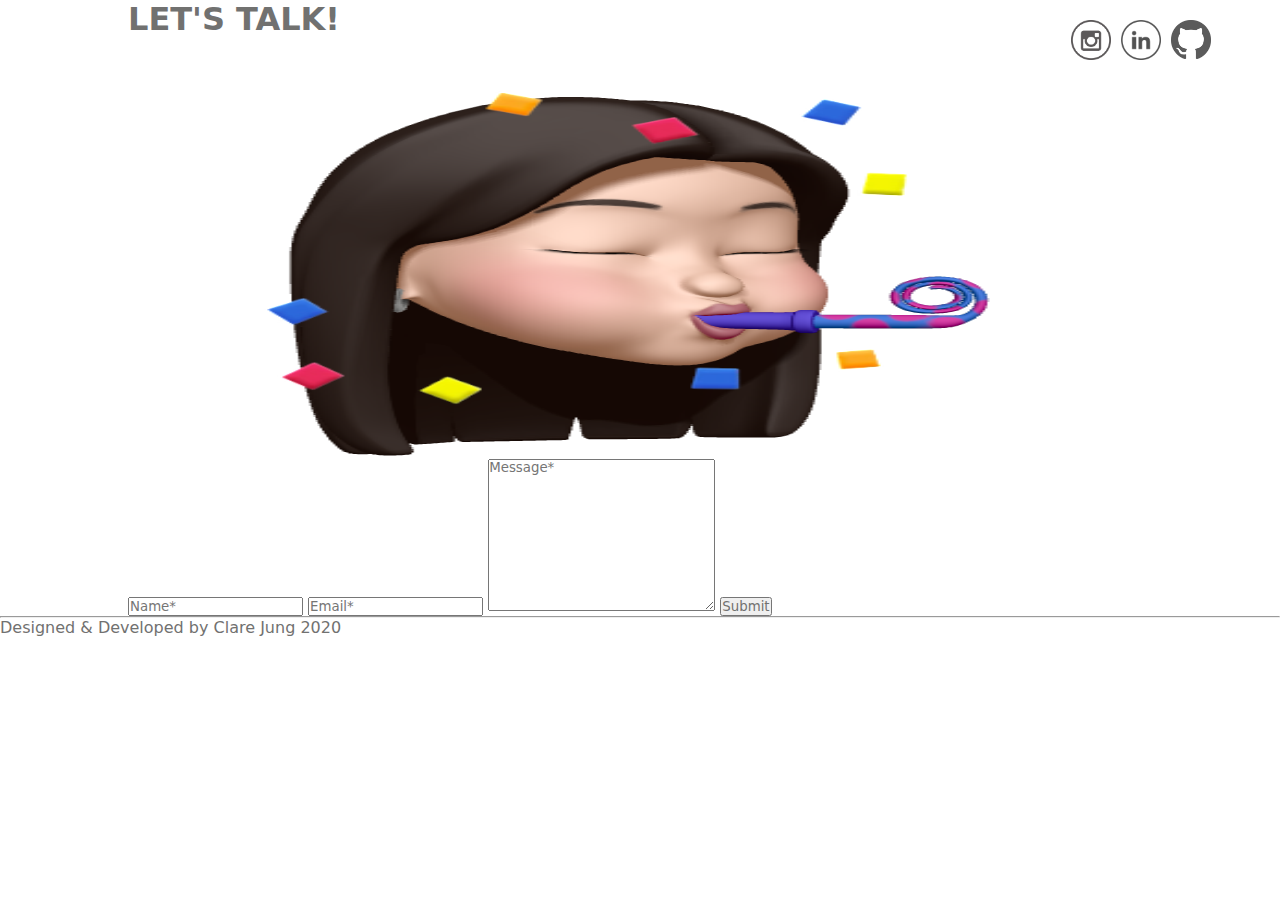
==== contact.html @ fbb07c5a "first commit" ====
<!DOCTYPE html>
<html>

<head>
  <meta charset="utf-8">
  <title>Clare Jung</title>
  <link rel="shortcut icon" type="image/png" href="img/icon.png">
  <meta name="author" content="">
  <meta name="description" content="">
  <meta name="viewport" content="width=device-width, initial-scale=1">

  <link href="css/animate.css" rel="stylesheet">
  <link href="css/style.css" rel="stylesheet">
</head>

<body>
    <header>
        <nav class="container nav" id="navbar">
            <ul>
                <li><a href="https://www.instagram.com/claresaysno/"><img src="img/instagram.png"></a></li>
                <li><a href="https://www.linkedin.com/in/clare-jung-8a945b155/"><img src="img/linkedin.png"></a></li>
                <li><a href="https://github.com/claresays"><img src="img/github.png"></a></li>
            </ul>
        </nav>
    </header>  
    <div class="container contact-me">
        <h1>LET'S TALK!</h1>
        <img src="img/party.png">
        <form>
            <input type="text" name="name" placeholder="Name*">
            <input type="email" placeholder="Email*">
            <textarea name="message" cols="30" rows="10" placeholder="Message*"></textarea>
           <input type="SUBMIT">
         </form>
    </div>

    <footer id="footer">
        <hr>
        <p>Designed & Developed by Clare Jung 2020</p>
    </footer>
  <script src="https://ajax.googleapis.com/ajax/libs/jquery/2.1.4/jquery.min.js"></script>
  <script src="js/script.js"></script>
</body>

</html>
---- css/style.css ----
* {
    margin: 0;
    padding: 0;
    font-family: Apercu,"Source Sans Pro",system,system-ui,-apple-system,BlinkMacSystemFont,Roboto,Helvetica,Arial,sans-serif;
    color: #717170;
}
a {
    text-decoration: none;
}
.container {
    display: flex;
    flex-direction: column;
    flex-wrap: wrap;
    margin-left: 10%;
}

.intro img {
    width: 250px;
    height: auto;
}

::selection {
    background-color: #FAE100;
}

li {
    list-style: none;
}

.nav ul {
    display: flex;
    flex-direction: row;
    right: 0;
}

.nav {
    display: flex;
    flex-wrap: wrap;
    float: right;
    margin: 20px;
    margin-right: 5%;
}

.nav img {
    width: 40px;
    height: auto;
    margin: 0 5px;
    opacity: 80%;
}

.about, .skills, .project {
    display: flex;
    flex-wrap: wrap;
    margin: 80px auto;
    margin-left: 30%;
}

.contact, .resume {
    display: flex;
    flex-wrap: wrap;
    margin: 50px auto;
    margin-left: 10%;
    font-size: 1.4rem;
}
h3 a, h3 a {
    font-size: 3rem;
}

.intro span{
    font-size: 3rem;

    position: relative;
    margin-top: 200px;
}

.contact-me {
    display: flex;
    flex-direction: column;
    flex-wrap: wrap;
}
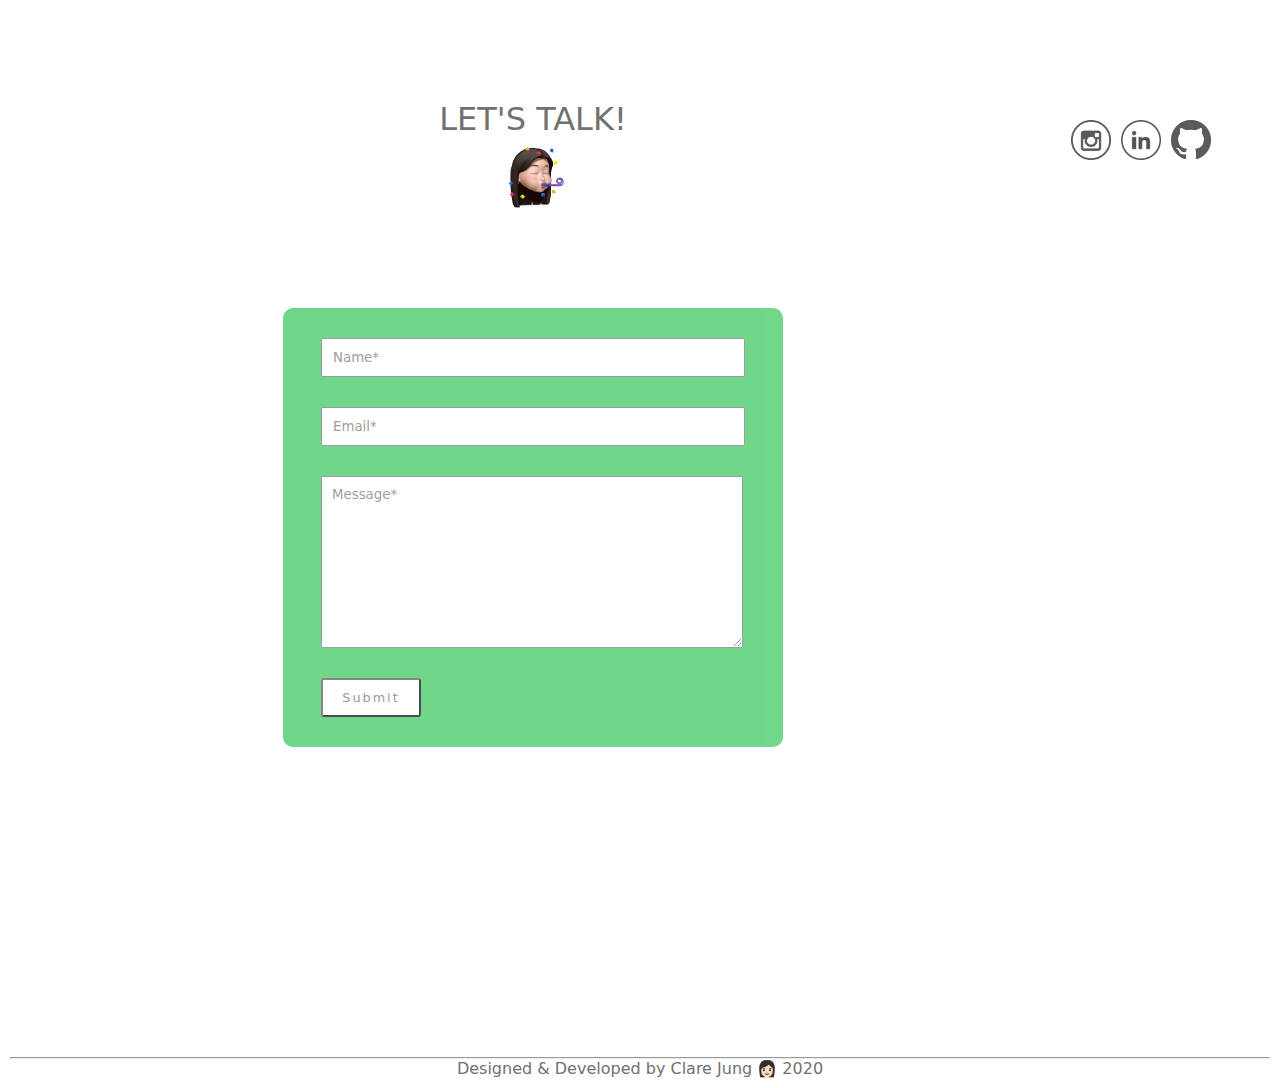
==== commit 047d65a9: "css update" ====
--- a/contact.html
+++ b/contact.html
@@ -15,28 +15,29 @@
 
 <body>
     <header>
-        <nav class="container nav" id="navbar">
+        <nav class="nav" id="navbar">
             <ul>
                 <li><a href="https://www.instagram.com/claresaysno/"><img src="img/instagram.png"></a></li>
                 <li><a href="https://www.linkedin.com/in/clare-jung-8a945b155/"><img src="img/linkedin.png"></a></li>
                 <li><a href="https://github.com/claresays"><img src="img/github.png"></a></li>
             </ul>
         </nav>
-    </header>  
+    </header>
     <div class="container contact-me">
-        <h1>LET'S TALK!</h1>
-        <img src="img/party.png">
-        <form>
-            <input type="text" name="name" placeholder="Name*">
-            <input type="email" placeholder="Email*">
-            <textarea name="message" cols="30" rows="10" placeholder="Message*"></textarea>
-           <input type="SUBMIT">
-         </form>
+        <h1>LET'S TALK!</h1><img src="img/party.png">
+        <div class="imessage-green">
+            <form>
+                <input type="text" name="name" placeholder="Name*">
+                <input type="email" placeholder="Email*">
+                <textarea name="message" cols="30" rows="10" placeholder="Message*"></textarea>
+            <input type="SUBMIT">
+            </form>
+        </div>
     </div>
 
     <footer id="footer">
         <hr>
-        <p>Designed & Developed by Clare Jung 2020</p>
+        <p>Designed & Developed by Clare Jung 👩🏻 2020</p>
     </footer>
   <script src="https://ajax.googleapis.com/ajax/libs/jquery/2.1.4/jquery.min.js"></script>
   <script src="js/script.js"></script>
--- a/css/style.css
+++ b/css/style.css
@@ -3,20 +3,22 @@
     padding: 0;
     font-family: Apercu,"Source Sans Pro",system,system-ui,-apple-system,BlinkMacSystemFont,Roboto,Helvetica,Arial,sans-serif;
     color: #717170;
+    font-weight: 200;
 }
 a {
     text-decoration: none;
 }
+
 .container {
     display: flex;
     flex-direction: column;
     flex-wrap: wrap;
+}
+.intro, .contact, .resume{
+    display: flex;
+    flex-direction: column;
+    flex-wrap: wrap;
     margin-left: 10%;
-}
-
-.intro img {
-    width: 250px;
-    height: auto;
 }
 
 ::selection {
@@ -33,26 +35,28 @@
     right: 0;
 }
 
-.nav {
+header {
     display: flex;
     flex-wrap: wrap;
     float: right;
-    margin: 20px;
+    margin-top: 20px;
     margin-right: 5%;
 }
 
 .nav img {
+    display: flex;
+    flex-wrap: wrap;
     width: 40px;
     height: auto;
-    margin: 0 5px;
+    margin: 0px 5px;
     opacity: 80%;
 }
 
 .about, .skills, .project {
     display: flex;
     flex-wrap: wrap;
-    margin: 80px auto;
-    margin-left: 30%;
+    flex-direction: column;
+    margin: auto auto 200px 30%;
 }
 
 .contact, .resume {
@@ -65,16 +69,118 @@
 h3 a, h3 a {
     font-size: 3rem;
 }
+.intro {
+    max-width: 100%;
+}
 
 .intro span{
     font-size: 3rem;
-
-    position: relative;
-    margin-top: 200px;
+    max-width: 90%;
+    margin: 250px 0;
+    font-weight: 200;
 }
 
 .contact-me {
     display: flex;
     flex-direction: column;
     flex-wrap: wrap;
+    justify-content: center;
+    align-items: center;
+    max-width: 100%;
+    margin-top: 100px;
+}
+
+.contact-me img {
+    width: 70px;
+    height: auto;
+    display: flex;
+    flex-direction: column;
+}
+.contact-me input[type=text],.contact-me input[type=email],.contact-me textarea {
+    display: flex;
+    flex-wrap: wrap;
+    flex-direction: column;
+    align-content: center;
+    justify-content: center;
+    padding:10px;
+    margin:30px 0;
+    border: 2px thin #717170;
+    min-width: 30%;
+    width: 400px;
+    position: relative;
+}
+
+#emoji, #emoji2 {
+    display: inline-flex;
+}
+
+h2 {
+    text-decoration: underline;
+    text-decoration-color: #007AFE;
+}
+
+footer {
+    margin: 200px auto 0 auto;
+    padding: 10px;
+    text-align: center;
+}
+
+input[type=submit] {
+    display: flex;
+    flex-wrap: wrap;
+    align-content: center;
+    justify-content: center;
+    padding:10px;
+    margin:30px 0;
+    min-width: 10%;
+    width: 100px;
+    border: 1px thin #717170;
+    font-size: .8rem;
+    letter-spacing: 2px;
+    overflow: hidden;
+    position: relative;
+    transition: .5s;
+    text-decoration: none;
+    background-color: #fff;
+    border-radius: 3px;
+}
+
+.imessage-green {
+    display: flex;
+    background-color: #35C759;
+    opacity: 0.7;
+    width: 500px;
+    border-radius: 10px;
+    margin: 100px auto;
+    justify-content: center;
+    align-items: center;
+}
+
+.imessage-blue {
+    display: flex;
+    background-color: #007AFE;
+    opacity: 0.7;
+    max-width: 600px;
+    border-radius: 10px;
+    margin-left: 200px;
+    vertical-align: top;
+    position: relative;
+    height: auto;
+}
+
+.contact {
+    font-weight: 500;
+    margin: auto auto 300px 10%;
+}
+
+.imessage-blue span, .imessage-blue ul{
+    z-index: 1;
+}
+.imessage-blue img {
+    display: flex;
+    flex-wrap: wrap;
+    flex-direction: column;
+    max-width: 150px;
+    height: auto;
+    z-index: 1;
 }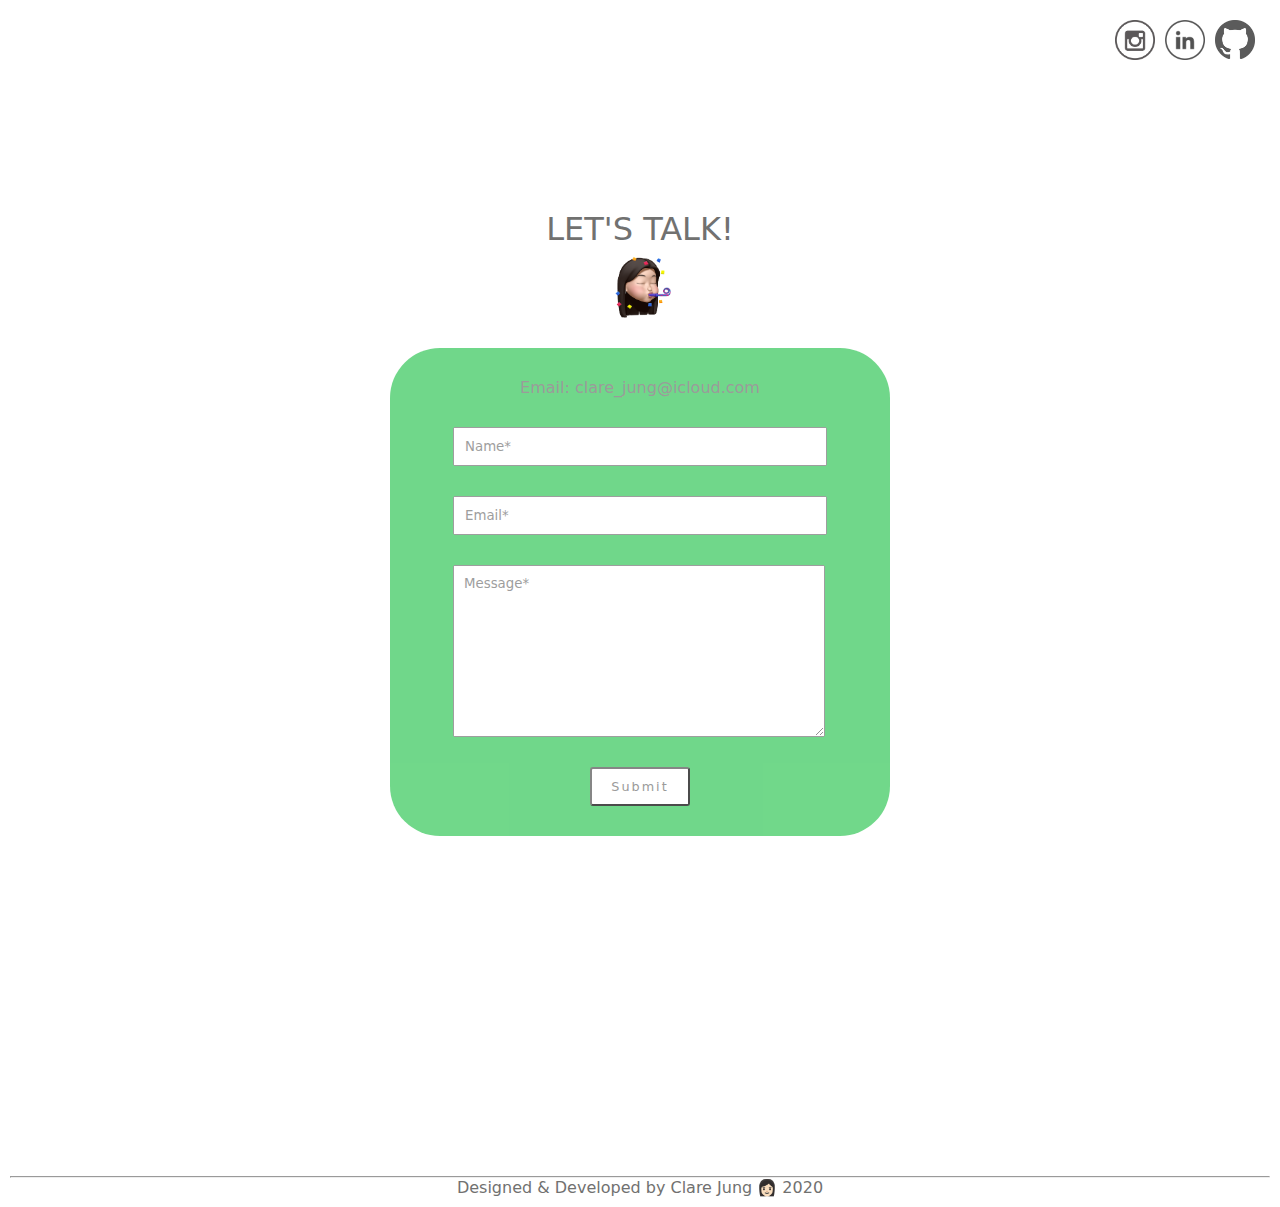
==== commit 40ea1d02: "updated design" ====
--- a/contact.html
+++ b/contact.html
@@ -15,22 +15,23 @@
 
 <body>
     <header>
-        <nav class="nav" id="navbar">
-            <ul>
-                <li><a href="https://www.instagram.com/claresaysno/"><img src="img/instagram.png"></a></li>
-                <li><a href="https://www.linkedin.com/in/clare-jung-8a945b155/"><img src="img/linkedin.png"></a></li>
-                <li><a href="https://github.com/claresays"><img src="img/github.png"></a></li>
-            </ul>
+        <nav class="container nav" id="navbar">
+                <ul>
+                    <li><a href="https://www.instagram.com/claresaysno/"><img src="img/instagram.png"></a></li>
+                    <li><a href="https://www.linkedin.com/in/clare-jung-8a945b155/"><img src="img/linkedin.png"></a></li>
+                    <li><a href="https://github.com/claresays"><img src="img/github.png"></a></li>
+                </ul>
         </nav>
     </header>
     <div class="container contact-me">
         <h1>LET'S TALK!</h1><img src="img/party.png">
         <div class="imessage-green">
+            <p>Email: clare_jung@icloud.com</p>
             <form>
                 <input type="text" name="name" placeholder="Name*">
                 <input type="email" placeholder="Email*">
                 <textarea name="message" cols="30" rows="10" placeholder="Message*"></textarea>
-            <input type="SUBMIT">
+                <input type="SUBMIT">
             </form>
         </div>
     </div>
--- a/css/style.css
+++ b/css/style.css
@@ -5,6 +5,10 @@
     color: #717170;
     font-weight: 200;
 }
+html,body {
+    margin: 0;
+    padding: 0;
+}
 a {
     text-decoration: none;
 }
@@ -28,19 +32,28 @@
 li {
     list-style: none;
 }
-
-.nav ul {
+header {
+    display: flex;
+    flex-direction: column;
+    flex-wrap: wrap;
+    top: 0;
+    margin: 0;
+    justify-content: right;
+}
+
+nav ul {
     display: flex;
     flex-direction: row;
-    right: 0;
+    margin: 0;
 }
 
 header {
     display: flex;
     flex-wrap: wrap;
-    float: right;
-    margin-top: 20px;
-    margin-right: 5%;
+    padding-top: 20px;
+    padding-right: 20px;
+    justify-content: right;
+    align-content: flex-end;
 }
 
 .nav img {
@@ -56,14 +69,14 @@
     display: flex;
     flex-wrap: wrap;
     flex-direction: column;
-    margin: auto auto 200px 30%;
+    margin: auto auto 100px 30%;
+    max-width: 60%;
 }
 
 .contact, .resume {
     display: flex;
     flex-wrap: wrap;
-    margin: 50px auto;
-    margin-left: 10%;
+    margin: 50px auto 200px 10%;
     font-size: 1.4rem;
 }
 h3 a, h3 a {
@@ -87,16 +100,26 @@
     justify-content: center;
     align-items: center;
     max-width: 100%;
-    margin-top: 100px;
-}
-
-.contact-me img {
+    padding-top: 150px;
+    margin: 0;
+    margin-right: 0;
+}
+
+.contact-me img{
     width: 70px;
     height: auto;
     display: flex;
     flex-direction: column;
 }
-.contact-me input[type=text],.contact-me input[type=email],.contact-me textarea {
+.imessage-green p {
+    display: flex;
+    flex-direction: column;
+    top: 0;
+    position: relative;
+    padding-top: 20px;
+    font-weight: 500;
+}
+.imessage-green input[type=text],.imessage-green input[type=email],.imessage-green textarea {
     display: flex;
     flex-wrap: wrap;
     flex-direction: column;
@@ -104,10 +127,11 @@
     justify-content: center;
     padding:10px;
     margin:30px 0;
-    border: 2px thin #717170;
-    min-width: 30%;
-    width: 400px;
-    position: relative;
+    border: 1px thin #717170;
+    width: 350px;
+    position: relative;
+    background-color: none;
+    max-width: 100%;
 }
 
 #emoji, #emoji2 {
@@ -120,21 +144,19 @@
 }
 
 footer {
-    margin: 200px auto 0 auto;
+    margin: 300px auto 0 auto;
     padding: 10px;
     text-align: center;
 }
 
-input[type=submit] {
-    display: flex;
-    flex-wrap: wrap;
+.imessage-green input[type=submit] {
+    display: flex;
+    justify-content: center;
     align-content: center;
-    justify-content: center;
     padding:10px;
-    margin:30px 0;
-    min-width: 10%;
+    margin:30px auto;
     width: 100px;
-    border: 1px thin #717170;
+    border: 0.5px thin #717170;
     font-size: .8rem;
     letter-spacing: 2px;
     overflow: hidden;
@@ -144,28 +166,38 @@
     background-color: #fff;
     border-radius: 3px;
 }
+input [type=submit]:hover {
+    background-color: #717170;
+}
 
 .imessage-green {
     display: flex;
+    flex-direction: column;
+    flex-wrap: wrap;
     background-color: #35C759;
     opacity: 0.7;
     width: 500px;
-    border-radius: 10px;
-    margin: 100px auto;
+    max-width: 100%;
+    border-radius: 50px;
+    margin: 30px 100px;
     justify-content: center;
     align-items: center;
+    padding-top: 10px;
 }
 
 .imessage-blue {
     display: flex;
-    background-color: #007AFE;
-    opacity: 0.7;
+    flex-direction: column;
+    background-color: rgba(0, 123, 254, 0.486);
     max-width: 600px;
-    border-radius: 10px;
+    border-radius: 50px;
     margin-left: 200px;
     vertical-align: top;
-    position: relative;
     height: auto;
+    margin-top: -20px;
+    justify-content: stretch;
+    align-items: flex-start;
+    position: relative;
 }
 
 .contact {
@@ -173,14 +205,30 @@
     margin: auto auto 300px 10%;
 }
 
-.imessage-blue span, .imessage-blue ul{
+.imessage-blue img {
+    display: flex;
+    flex-wrap: wrap;
+    flex-direction: column;
+    max-width: 100px;
+    height: 100px;
+    position: relative;
     z-index: 1;
-}
-.imessage-blue img {
-    display: flex;
-    flex-wrap: wrap;
-    flex-direction: column;
-    max-width: 150px;
-    height: auto;
+    margin: 20px auto 0px 20px;
+
+}
+
+.imessage-blue span, .imessage-blue ul, .imessage-blue a {
+    display: flex;
+    flex-wrap: wrap;
+    flex-direction: column;
+    padding: 30px;
+    width: auto;
+    position: relative;
     z-index: 1;
+    font-size: 1.1rem;
+    margin-bottom: 10px;
+
+}
+.imessage-blue li {
+    font-weight: 400;
 }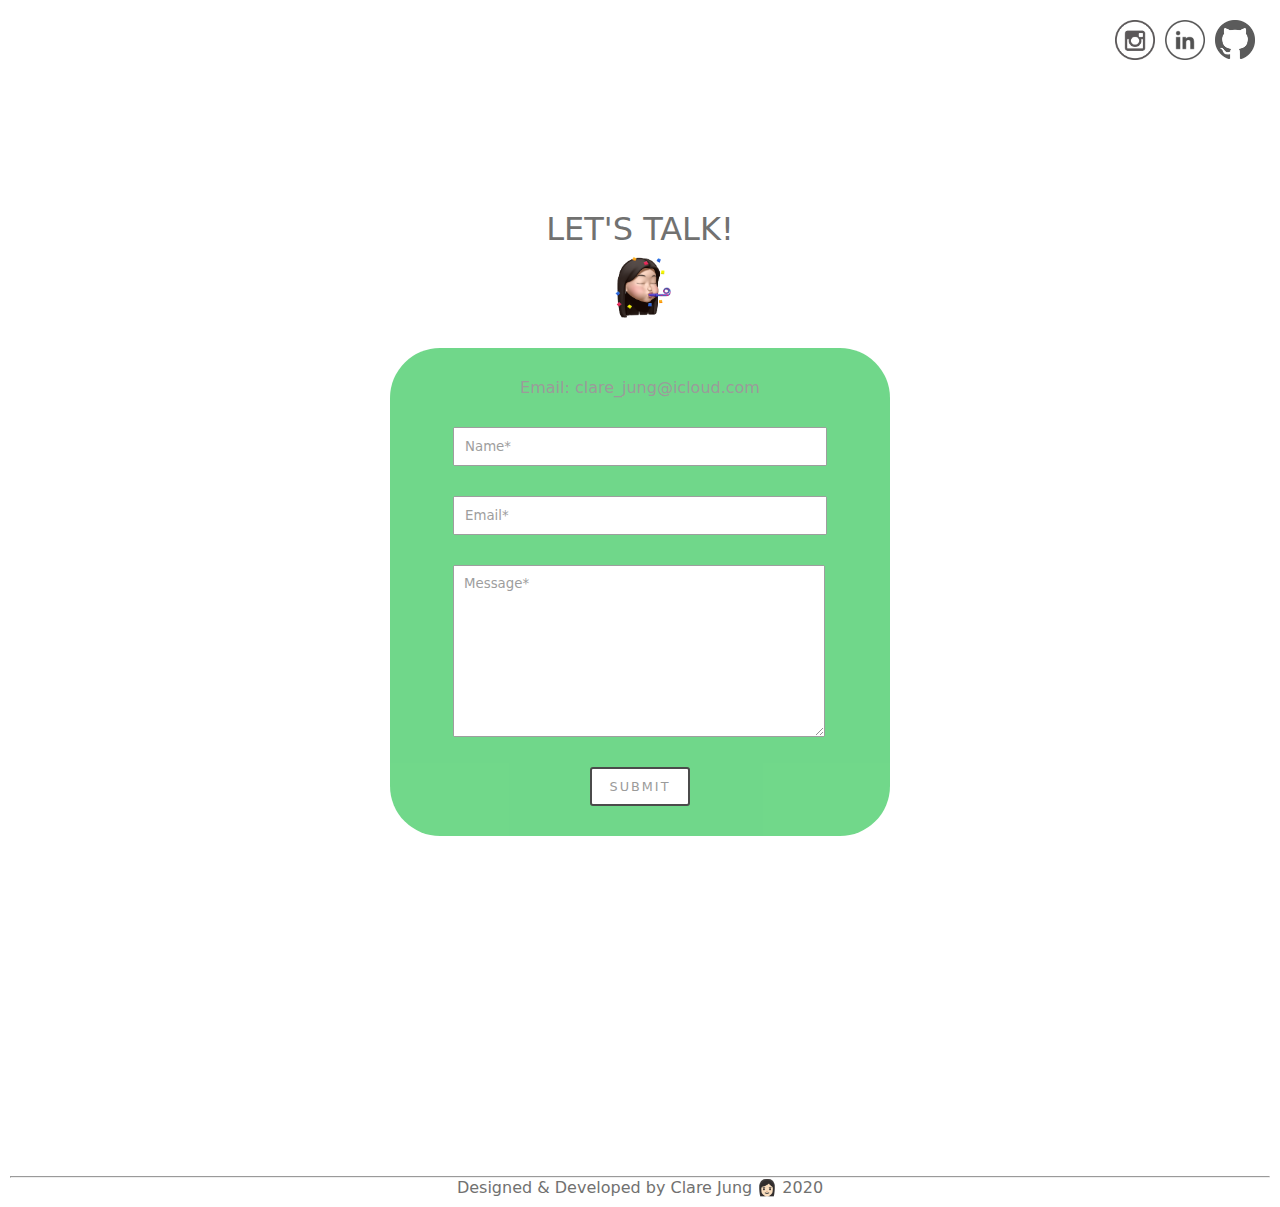
==== commit 294eb5a6: "modal windows" ====
--- a/contact.html
+++ b/contact.html
@@ -24,14 +24,14 @@
         </nav>
     </header>
     <div class="container contact-me">
-        <h1>LET'S TALK!</h1><img src="img/party.png">
+        <h1>LET'S TALK!</h1><a href="index.html"><img src="img/party.png"></a>
         <div class="imessage-green">
             <p>Email: clare_jung@icloud.com</p>
-            <form>
+            <form method="post" action="" id="myForm">
                 <input type="text" name="name" placeholder="Name*">
-                <input type="email" placeholder="Email*">
+                <input type="email" name="email" placeholder="Email*">
                 <textarea name="message" cols="30" rows="10" placeholder="Message*"></textarea>
-                <input type="SUBMIT">
+                <input type="submit" value="SUBMIT">
             </form>
         </div>
     </div>
--- a/css/style.css
+++ b/css/style.css
@@ -156,7 +156,6 @@
     padding:10px;
     margin:30px auto;
     width: 100px;
-    border: 0.5px thin #717170;
     font-size: .8rem;
     letter-spacing: 2px;
     overflow: hidden;
@@ -165,11 +164,28 @@
     text-decoration: none;
     background-color: #fff;
     border-radius: 3px;
-}
-input [type=submit]:hover {
-    background-color: #717170;
-}
-
+    border-style: solid;
+    cursor: pointer;
+
+}
+input[type=submit]::before {
+    content: '';
+    position: absolute;
+    left: 0;
+    top: 0;
+    width: 100%;
+    height: 0%;
+    z-index: -1;
+    transition: .5s;
+}
+input[type=submit]:hover::before {
+    height: 100%;
+}
+input[type=submit]:hover {
+    transition: 0.5s;
+    background-color: #bebebe;
+    color: #fff;
+}
 .imessage-green {
     display: flex;
     flex-direction: column;
@@ -205,7 +221,7 @@
     margin: auto auto 300px 10%;
 }
 
-.imessage-blue img {
+#profile-sticker img{
     display: flex;
     flex-wrap: wrap;
     flex-direction: column;
@@ -213,22 +229,108 @@
     height: 100px;
     position: relative;
     z-index: 1;
-    margin: 20px auto 0px 20px;
-
-}
-
-.imessage-blue span, .imessage-blue ul, .imessage-blue a {
+    margin: 20px auto 0px 30px;
+
+}
+
+.imessage-blue span {
     display: flex;
     flex-wrap: wrap;
     flex-direction: column;
     padding: 30px;
-    width: auto;
     position: relative;
     z-index: 1;
     font-size: 1.1rem;
-    margin-bottom: 10px;
-
+    margin: 10px auto;
+}
+.imessage-blue ul {
+    display: flex;
+    flex-wrap: wrap;
+    flex-direction: row;
+    padding: 30px;
 }
 .imessage-blue li {
-    font-weight: 400;
-}+    font-weight: 300;
+    margin-right: 20px;
+}
+
+#project-img img {
+    display: flex;
+    flex-wrap: wrap;
+    flex-direction: column;
+    max-width: 500px;
+    height: auto;
+    position: relative;
+    margin: 50px;
+    border-radius: 0.5rem;
+    cursor: pointer;
+}
+#project-img span {
+    display: flex;
+    flex-wrap: wrap;
+    flex-direction: column;
+    position: relative;
+}
+
+.modal {
+    display: none; 
+    position: fixed; 
+    z-index: 1; 
+    left: 0;
+    top: 0;
+    width: 100%;
+    height: 100%; 
+    overflow: auto; 
+    background-color: rgb(0,0,0); 
+    background-color: rgba(0,0,0,0.4); 
+}
+
+.modal-content {
+    background-color: #fefefe;
+    margin: 15% auto; /* 15% from the top and centered */
+    padding: 20px;
+    border: 1px solid #888;
+    max-width: 80%;
+    height: auto;
+    border-radius: 0.5rem;
+    text-align: center;
+}
+
+.modal-content video {
+    position: relative;
+    border-radius: 0.5rem;
+    max-width: 500px;
+    height: auto;
+    margin: 20px auto;
+}
+
+#link {
+    position: relative;
+    display: flex;
+    justify-content: center;
+    align-items: center;
+}
+.modal-content p {
+    padding: 5px auto;
+    font-size: 1.5rem;
+}
+
+.modal-content a{
+    padding: 5px;
+}
+
+.close {
+    color: #aaa;
+    float: right;
+    font-size: 28px;
+    font-weight: bold;
+    top: 10px;
+}
+.close:hover,
+.close:focus,
+.modal-content a:hover
+.modal-content a:focus{
+    color: black;
+    text-decoration: none;
+    cursor: pointer;
+}
